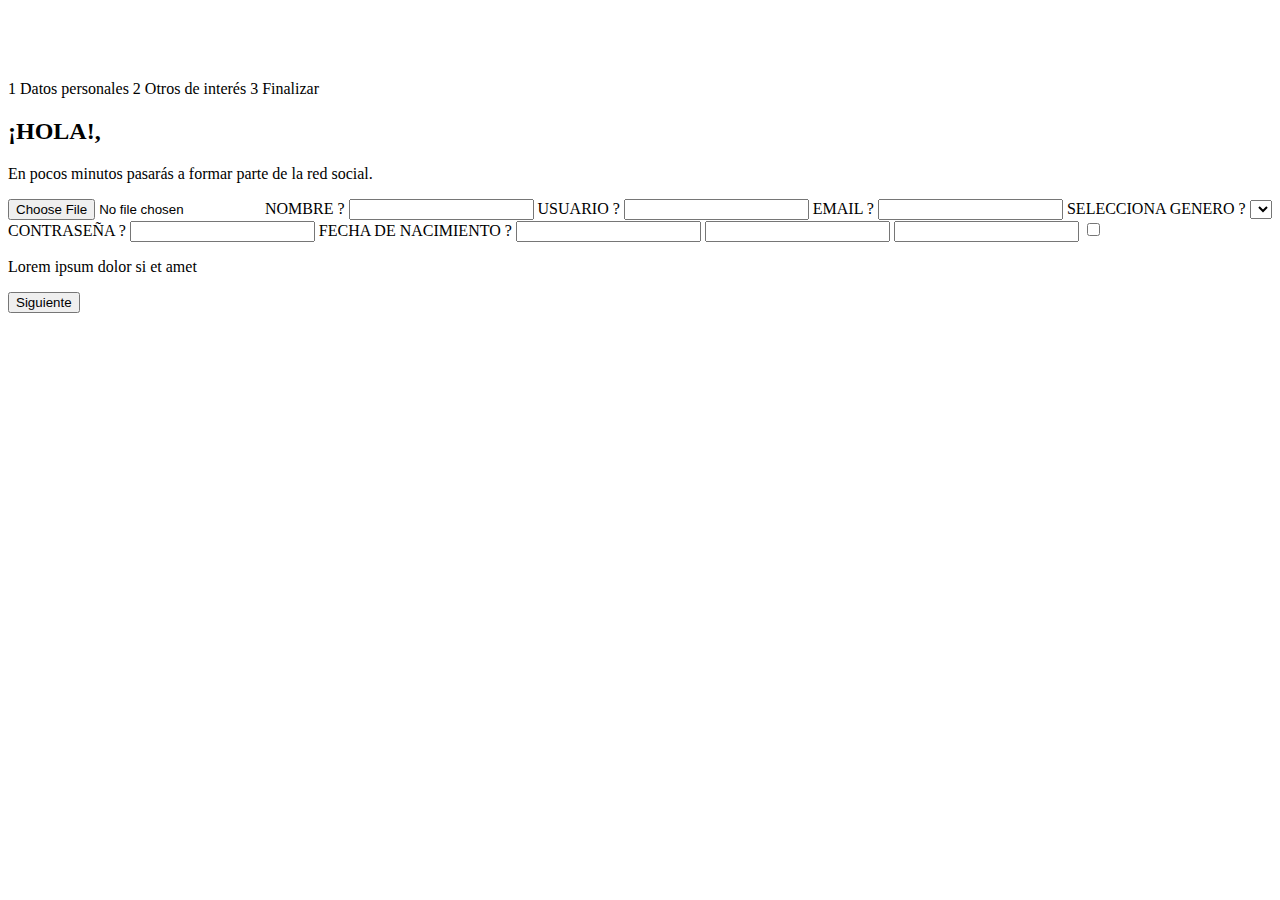
==== paso-1.html @ 96b941df "Maquetacion Video 3" ====
<!DOCTYPE html>
<html lang="en">
<head>
    <meta charset="UTF-8">
    <title>Portfolio | Home</title>

    <meta name="viewport" content="width=device-width, initial-scale=1.0">

    <link rel="stylesheet" type="text/css" href="styles.css">

    <link href='https://fonts.googleapis.com/css?family=Roboto:400,300,500,700' rel='stylesheet' type='text/css'>
	<link href='https://fonts.googleapis.com/css?family=Roboto+Condensed:400,300,700' rel='stylesheet' type='text/css'>

</head>
<body>
    <header>
        <h1><img src=""></h1>
    </header>

    <nav>
        <span>1 <span>Datos personales</span></span>
        <span>2 <span>Otros de interés</span></span>
        <span>3 <span>Finalizar</span></span>
    </nav>

    <header>
        <h2>¡HOLA!,</h2>
        <p>En pocos minutos pasarás a formar parte de la red social.</p>
    </header>

    <form>
        <input type="file">

        <label>NOMBRE <span>?</span></label>
        <input type="text">

        <label>USUARIO <span>?</span></label>
        <input type="text">

        <label>EMAIL <span>?</span></label>
        <input type="email">

        <label>SELECCIONA GENERO <span>?</span></label>
        <select></select>

        <label>CONTRASEÑA <span>?</span></label>
        <input type="password">

        <label>FECHA DE NACIMIENTO <span>?</span></label>
        <input type="text">
        <input type="text">
        <input type="text">

        <input type="checkbox">
        <p>Lorem ipsum dolor si et amet</p>

        <input type="submit" value="Siguiente">
    </form>
</body>
</html>
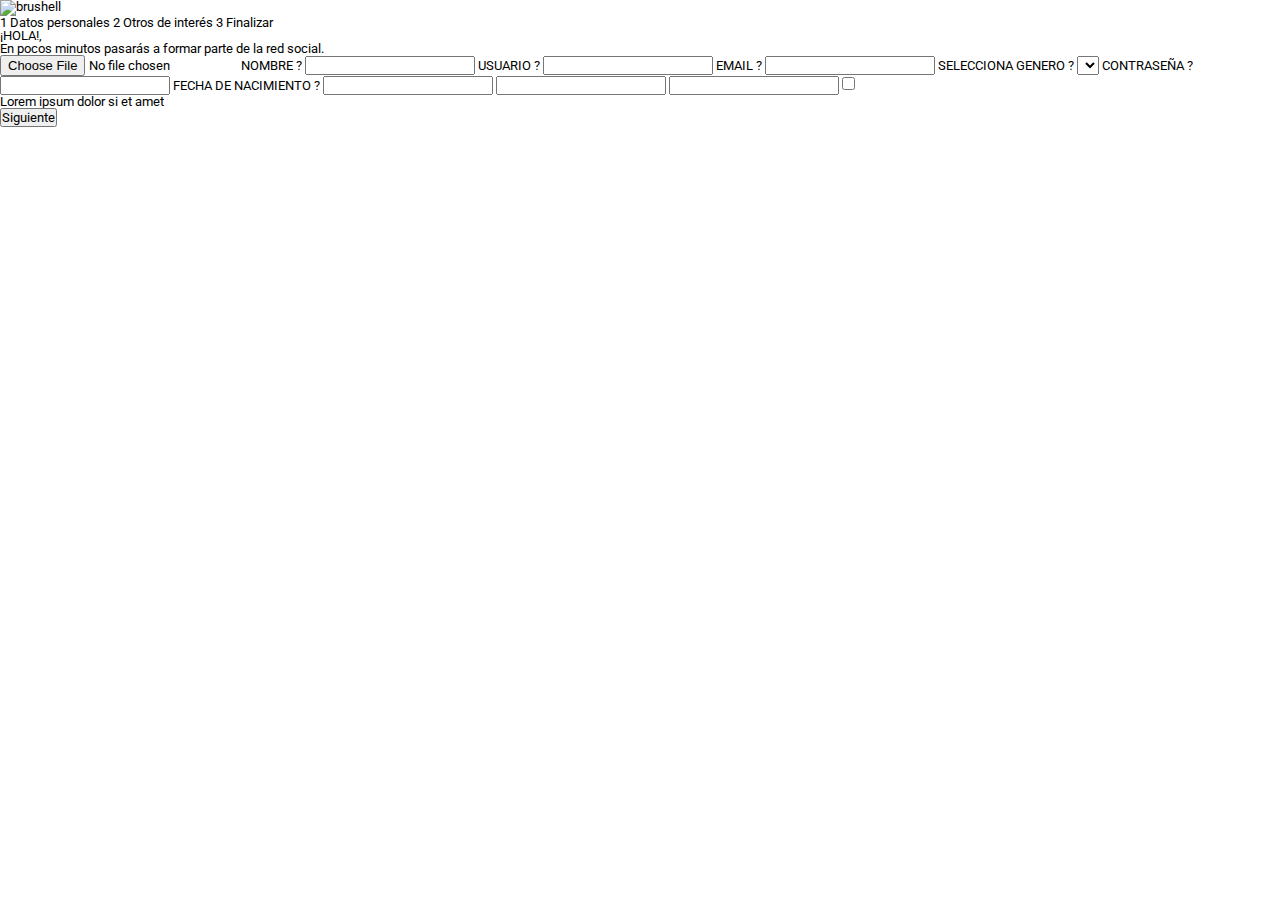
==== commit 942da93a: "Implementacion Video 1" ====
--- a/paso-1.html
+++ b/paso-1.html
@@ -14,7 +14,7 @@
 </head>
 <body>
     <header>
-        <h1><img src=""></h1>
+        <h1><img src="" alt="brushell"></h1>
     </header>
 
     <nav>
--- a/styles.css
+++ b/styles.css
@@ -0,0 +1,82 @@
+/****
+STYLES GUIDE:
+0. RESET
+1. LAYOUT
+2. GENERIC ITEMS
+3. LIST
+4. FORM
+-----------------
+*/
+
+
+/* -------- 0. RESET -------- */
+
+/* http://meyerweb.com/eric/tools/css/reset/ 
+   v2.0 | 20110126
+   License: none (public domain)
+*/
+
+html, body, div, span, applet, object, iframe,
+h1, h2, h3, h4, h5, h6, p, blockquote, pre,
+a, abbr, acronym, address, big, cite, code,
+del, dfn, em, img, ins, kbd, q, s, samp,
+small, strike, strong, sub, sup, tt, var,
+b, u, i, center,
+dl, dt, dd, ol, ul, li,
+fieldset, form, label, legend,
+table, caption, tbody, tfoot, thead, tr, th, td,
+article, aside, canvas, details, embed, 
+figure, figcaption, footer, header, hgroup, 
+menu, nav, output, ruby, section, summary,
+time, mark, audio, video {
+	margin: 0;
+	padding: 0;
+	border: 0;
+	font-size: 100%;
+	font: inherit;
+	vertical-align: baseline;
+}
+/* HTML5 display-role reset for older browsers */
+article, aside, details, figcaption, figure, 
+footer, header, hgroup, menu, nav, section {
+	display: block;
+}
+body {
+	line-height: 1;
+}
+ol, ul {
+	list-style: none;
+}
+blockquote, q {
+	quotes: none;
+}
+blockquote:before, blockquote:after,
+q:before, q:after {
+	content: '';
+	content: none;
+}
+table {
+	border-collapse: collapse;
+	border-spacing: 0;
+}
+
+* { box-sizing:border-box;}
+
+input, select, textarea { 
+	margin: 0;
+	padding: 0;
+	font:400 13px/1 'Roboto';
+}
+
+
+/* -------- 1. LAYOUT -------- */
+    body {font: 400 13px/1 'Roboto';}
+
+/* -------- 2. GENERIC ITEMS -------- */
+	
+
+/* -------- 3. LIST -------- */
+
+
+/* -------- 4. FORM -------- */
+
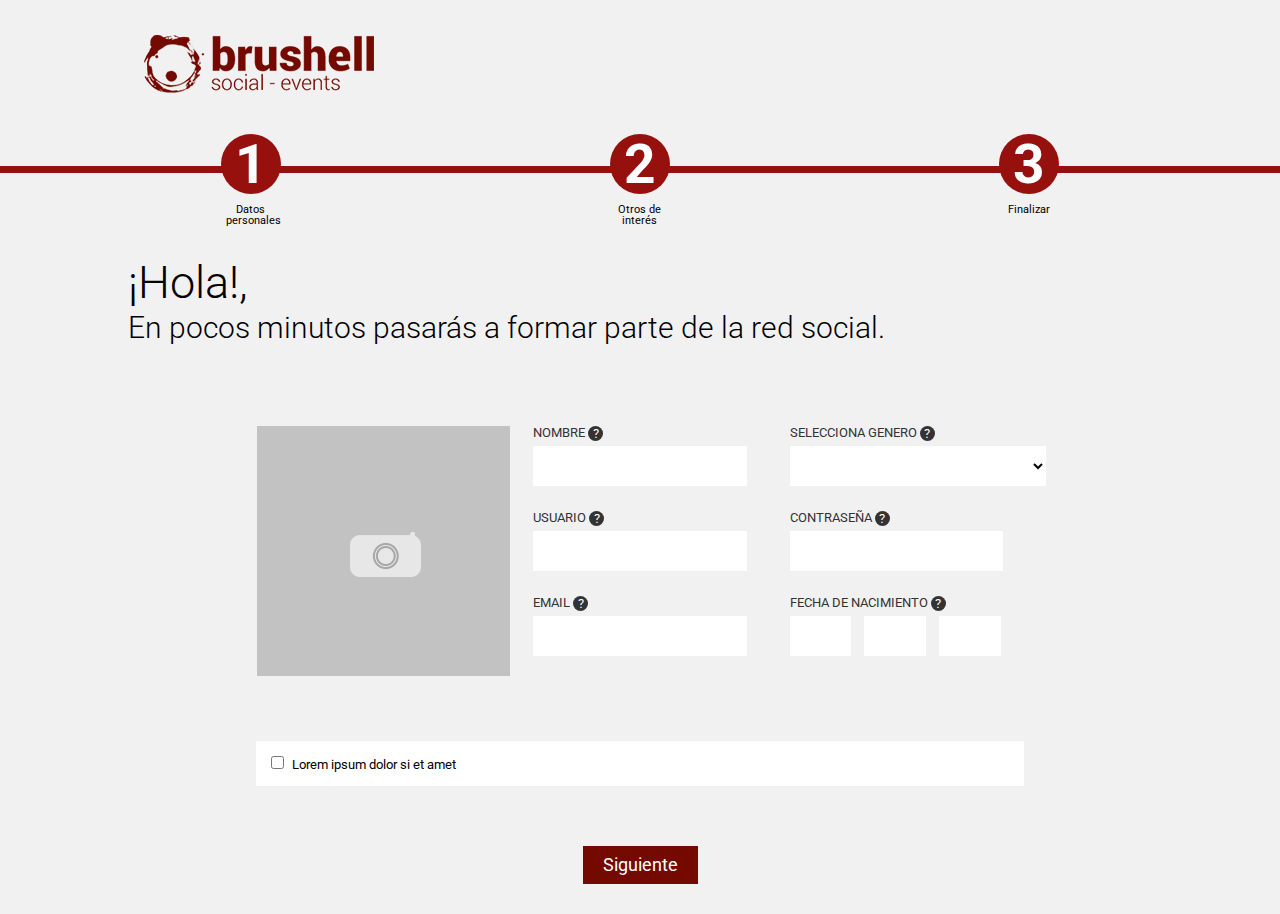
==== commit d9797606: "final" ====
--- a/paso-1.html
+++ b/paso-1.html
@@ -1,60 +1,80 @@
 <!DOCTYPE html>
 <html lang="en">
 <head>
-    <meta charset="UTF-8">
-    <title>Portfolio | Home</title>
+	<meta charset="UTF-8">
+	<title>Portfolio | Home</title>
 
-    <meta name="viewport" content="width=device-width, initial-scale=1.0">
+	<meta name="viewport" content="width=device-width, initial-scale=1.0">
 
-    <link rel="stylesheet" type="text/css" href="styles.css">
+	<link rel="stylesheet" type="text/css" href="styles.css">
 
-    <link href='https://fonts.googleapis.com/css?family=Roboto:400,300,500,700' rel='stylesheet' type='text/css'>
+	<link href='https://fonts.googleapis.com/css?family=Roboto:400,300,500,700' rel='stylesheet' type='text/css'>
 	<link href='https://fonts.googleapis.com/css?family=Roboto+Condensed:400,300,700' rel='stylesheet' type='text/css'>
 
 </head>
 <body>
-    <header>
-        <h1><img src="" alt="brushell"></h1>
-    </header>
+	<div class="wrapper paso-1">
+		<header class="header">
+			<div class="contain">
+				<h1><img src="images/logo.jpg" alt="brushell"></h1>
+			</div>
+		</header>
 
-    <nav>
-        <span>1 <span>Datos personales</span></span>
-        <span>2 <span>Otros de interés</span></span>
-        <span>3 <span>Finalizar</span></span>
-    </nav>
+		<nav class="navbar">
+			<span class="item"><span>1</span> <span>Datos personales</span></span>
+			<span class="item"><span>2</span> <span>Otros de interés</span></span>
+			<span class="item"><span>3</span> <span>Finalizar</span></span>
+		</nav>
+		
+		<div class="contain content">
+			<header>
+				<h2>¡Hola!,</h2>
+				<p>En pocos minutos pasarás a formar parte de la red social.</p>
+			</header>
 
-    <header>
-        <h2>¡HOLA!,</h2>
-        <p>En pocos minutos pasarás a formar parte de la red social.</p>
-    </header>
+			<form class="form">
+				<fieldset>
+					<div class="col file">
+						<input type="file">
+					</div>
 
-    <form>
-        <input type="file">
+					<div class="col">
+						<label>NOMBRE <span class="tooltip">?</span></label>
+						<input type="text">
 
-        <label>NOMBRE <span>?</span></label>
-        <input type="text">
+						<label>USUARIO <span class="tooltip">?</span></label>
+						<input type="text">
 
-        <label>USUARIO <span>?</span></label>
-        <input type="text">
+						<label>EMAIL <span class="tooltip">?</span></label>
+						<input type="email">
+					</div>
 
-        <label>EMAIL <span>?</span></label>
-        <input type="email">
+					<div class="col">
+						<label>SELECCIONA GENERO <span class="tooltip">?</span></label>
+						<select></select>
 
-        <label>SELECCIONA GENERO <span>?</span></label>
-        <select></select>
+						<label>CONTRASEÑA <span class="tooltip">?</span></label>
+						<input type="password">
 
-        <label>CONTRASEÑA <span>?</span></label>
-        <input type="password">
+				        <label>FECHA DE NACIMIENTO <span class="tooltip">?</span></label>
+						<div class="fecha_nacimiento">
+							<input type="text" class="small">
+							<input type="text" class="small">
+							<input type="text" class="small">
+						</div>
+					</div>
+					
+					<div class="col all">
+						<input type="checkbox">
+						<span>Lorem ipsum dolor si et amet</span>
+					</div>
+				</fieldset>
 
-        <label>FECHA DE NACIMIENTO <span>?</span></label>
-        <input type="text">
-        <input type="text">
-        <input type="text">
+				<input type="submit" value="Siguiente">
 
-        <input type="checkbox">
-        <p>Lorem ipsum dolor si et amet</p>
-
-        <input type="submit" value="Siguiente">
-    </form>
+			</form>
+		</div>
+	</div>
+	
 </body>
 </html>--- a/styles.css
+++ b/styles.css
@@ -70,13 +70,73 @@
 
 
 /* -------- 1. LAYOUT -------- */
-    body {font: 400 13px/1 'Roboto';}
+	html, body { height: 100%; min-height: 100%;}
+	body { font:400 13px/1 'Roboto';}
+
+	.wrapper { display: flex; flex-flow:column; align-items:center; justify-content:center; width: 100%; min-height: 100%; background: #f1f1f1;}
+	.contain { max-width: 1024px; margin: 0 auto;}
+	.navbar { width: 100%;}
+	.content { display: flex; flex-flow:column; width: 100%;}
+
+	.header { width: 100%;}
+
+	.paso-1, .paso-2, .paso-3 { justify-content:flex-start;}
+
+		.paso-3 .content { padding-top: 100px; padding-bottom: 100px; align-items:center; text-align: center;}
+
+	.login .header { padding-bottom: 30px; width: auto; text-align: center;}
+	.login .contain { max-width: 350px; }
+	.login .col { width: 100%; padding: 0;}
 
 /* -------- 2. GENERIC ITEMS -------- */
 	
+	.content header { padding-bottom: 80px; font-size: 45px; font-weight: 300; line-height: 1.2}
+		.content header p { font-size: 30px;}
+
+	.btn { width: 150px; background: #740900; color: #fff; text-align: center; border:0; padding: 10px 20px; font-size: 18px;  text-decoration: none;}
 
 /* -------- 3. LIST -------- */
+
+	.navbar { position: relative; z-index: 1; padding: 30px 50px; width: 100%; display: flex; align-items:flex-start; justify-content:center;}
+	.navbar:before { content: ""; position: absolute; top: 41%; left: 0; z-index: -1; display: block; width: 100%; height: 7px; background: #96110d; }
+
+		.navbar .item { display: flex; flex-flow:column; align-items:center; justify-content:flex-start; width: 33%; font-size: 11px; }
+			.item span:first-child { background: #96110d; width: 60px; line-height: 60px; border-radius: 50%; color: #fff; font-weight: bold; font-size: 55px; text-align: center;margin-bottom: 10px; }
+			.item span:last-child { max-width: 50px; text-align: center;}
 
 
 /* -------- 4. FORM -------- */
 
+	.form { width: 75%; margin:0 auto; padding-bottom: 30px; text-align: center;}
+		.col { display: inline-block; width: 33%; margin-bottom: 60px; padding: 0 20px; vertical-align: top; text-align: left;}
+		.col.all { display: block; width: 100%; background: #fff; padding: 15px; margin-bottom: 60px;}
+
+
+	.form label { display: block; margin-bottom: 5px; color:#333; font-size: 13px; text-transform: uppercase; }
+	.form input[type="text"], .form input[type="email"], .form input[type="password"], .form select, .form textarea { display: block; width: 100%; background: #fff; border:0; padding: 5px; height: 40px; margin-bottom: 25px;}
+
+		.form textarea { height: 150px;}
+
+	.form input[type="submit"] { background: #740900; color: #fff; text-align: center; border:0; padding: 10px 20px; font-size: 18px; }
+
+	.form input[type="checkbox"] { display: inline-block; margin-right: 5px;}
+
+		.form .tooltip { display: inline-block; background: #333; color: #fff; border-radius: 50%; width: 15px; line-height: 15px; text-align: center; vertical-align: middle;}
+
+		.form input[type="text"].small { display: inline-block; width: 28.9%; margin-right: 10px;}
+		.form .fecha_nacimiento .small:last-child { margin-right: 0;}
+
+		.form input:focus, .form textarea:focus { background: #e4d9d8;}
+
+		.col.file { background: #c2c2c2 url(images/ico-file.jpg) no-repeat center center; height: 250px;}
+		.form input[type="file"] { width: 100%; height: 100%; opacity: 0; cursor: pointer;}
+
+		.col.nobg { background: transparent; margin-bottom: 10px;}
+
+		.form .select { position: relative; overflow: hidden;}
+		.form .select:after { content: ""; position: absolute; right: 10px; top: 20%; display: block; width: 15px; height: 15px; background: url(images/ico-select.jpg) no-repeat center center;}
+		.form select { width: 120%;}
+
+	.error { position: relative; display: block; margin-top: -15px; margin-bottom: 30px; text-align: right; font-size: 12px; font-weight: 300; color: #ff1400;}
+	.error:after { content: "X"; position: absolute; right: 10px; top: -42px; display: block; width: 30px; height: 30px; font: 20px 'Roboto'; color: #ff1400; font-weight: 100;}
+
